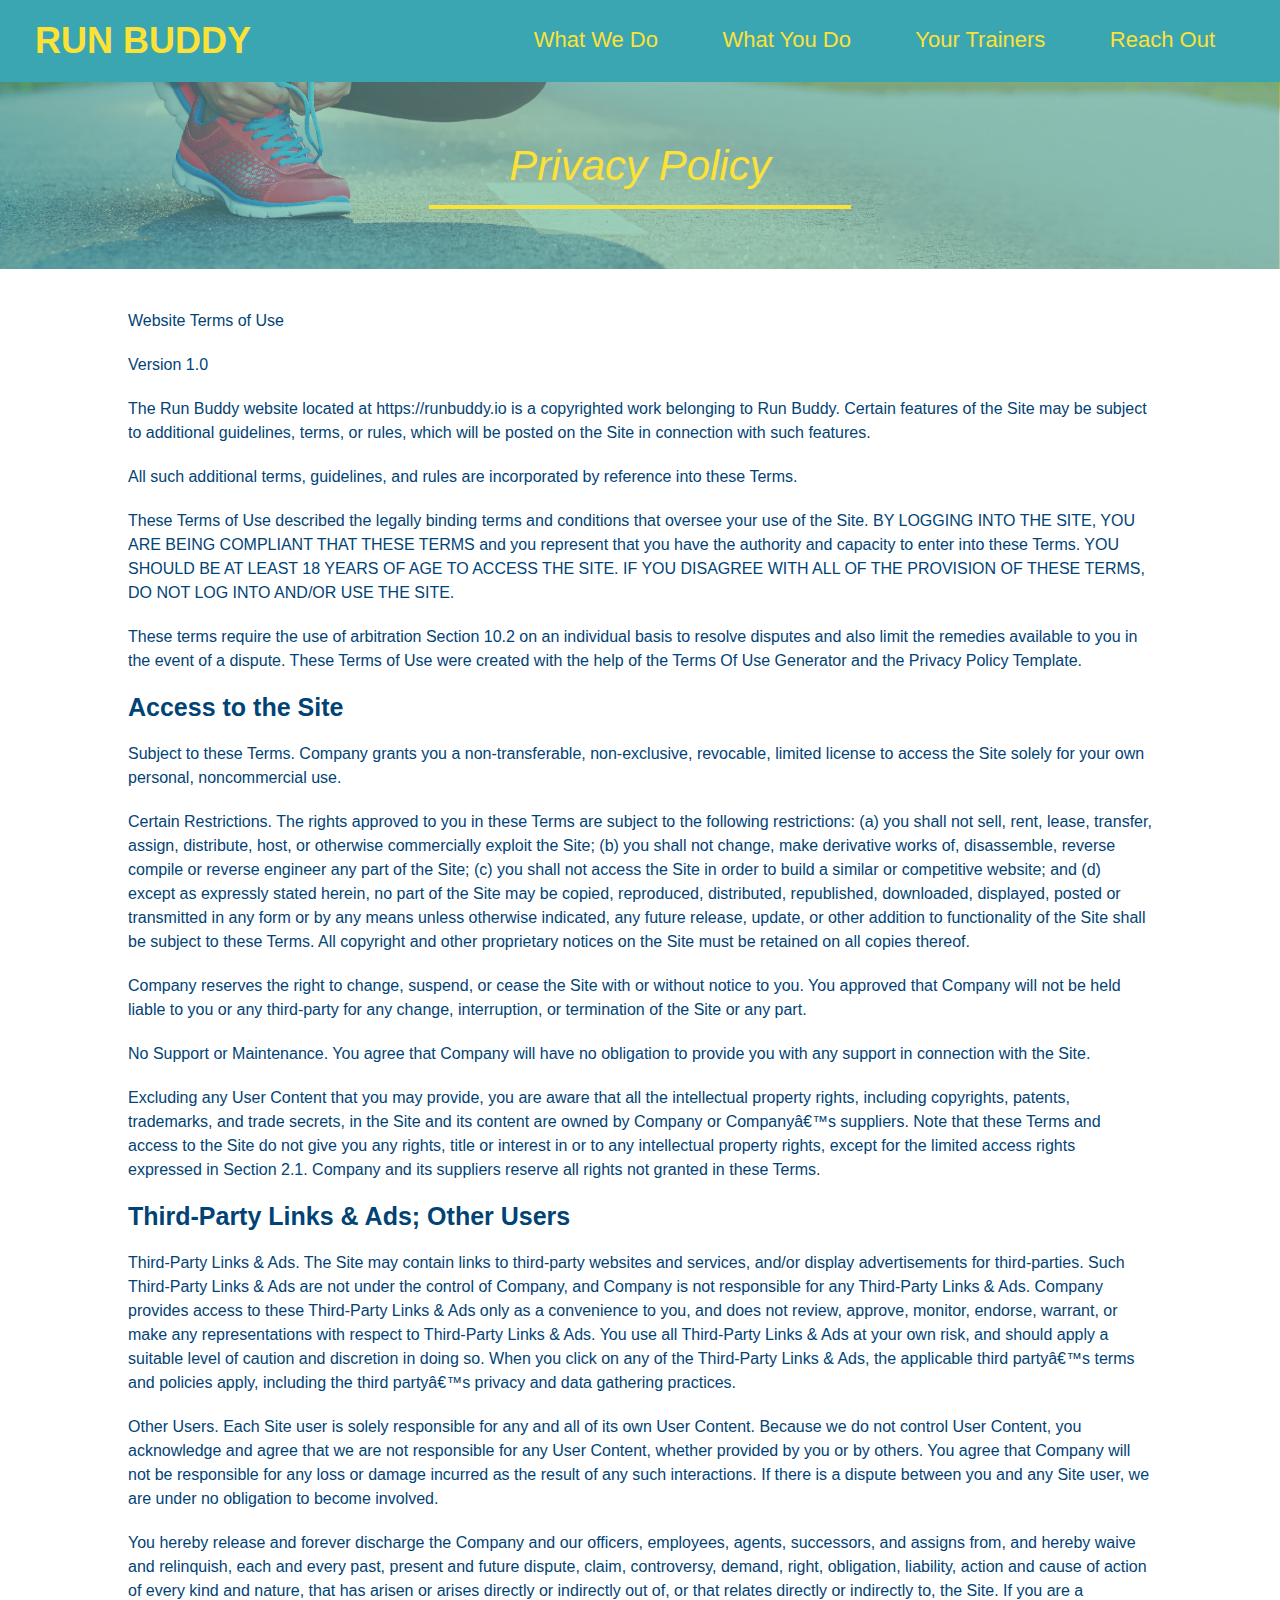
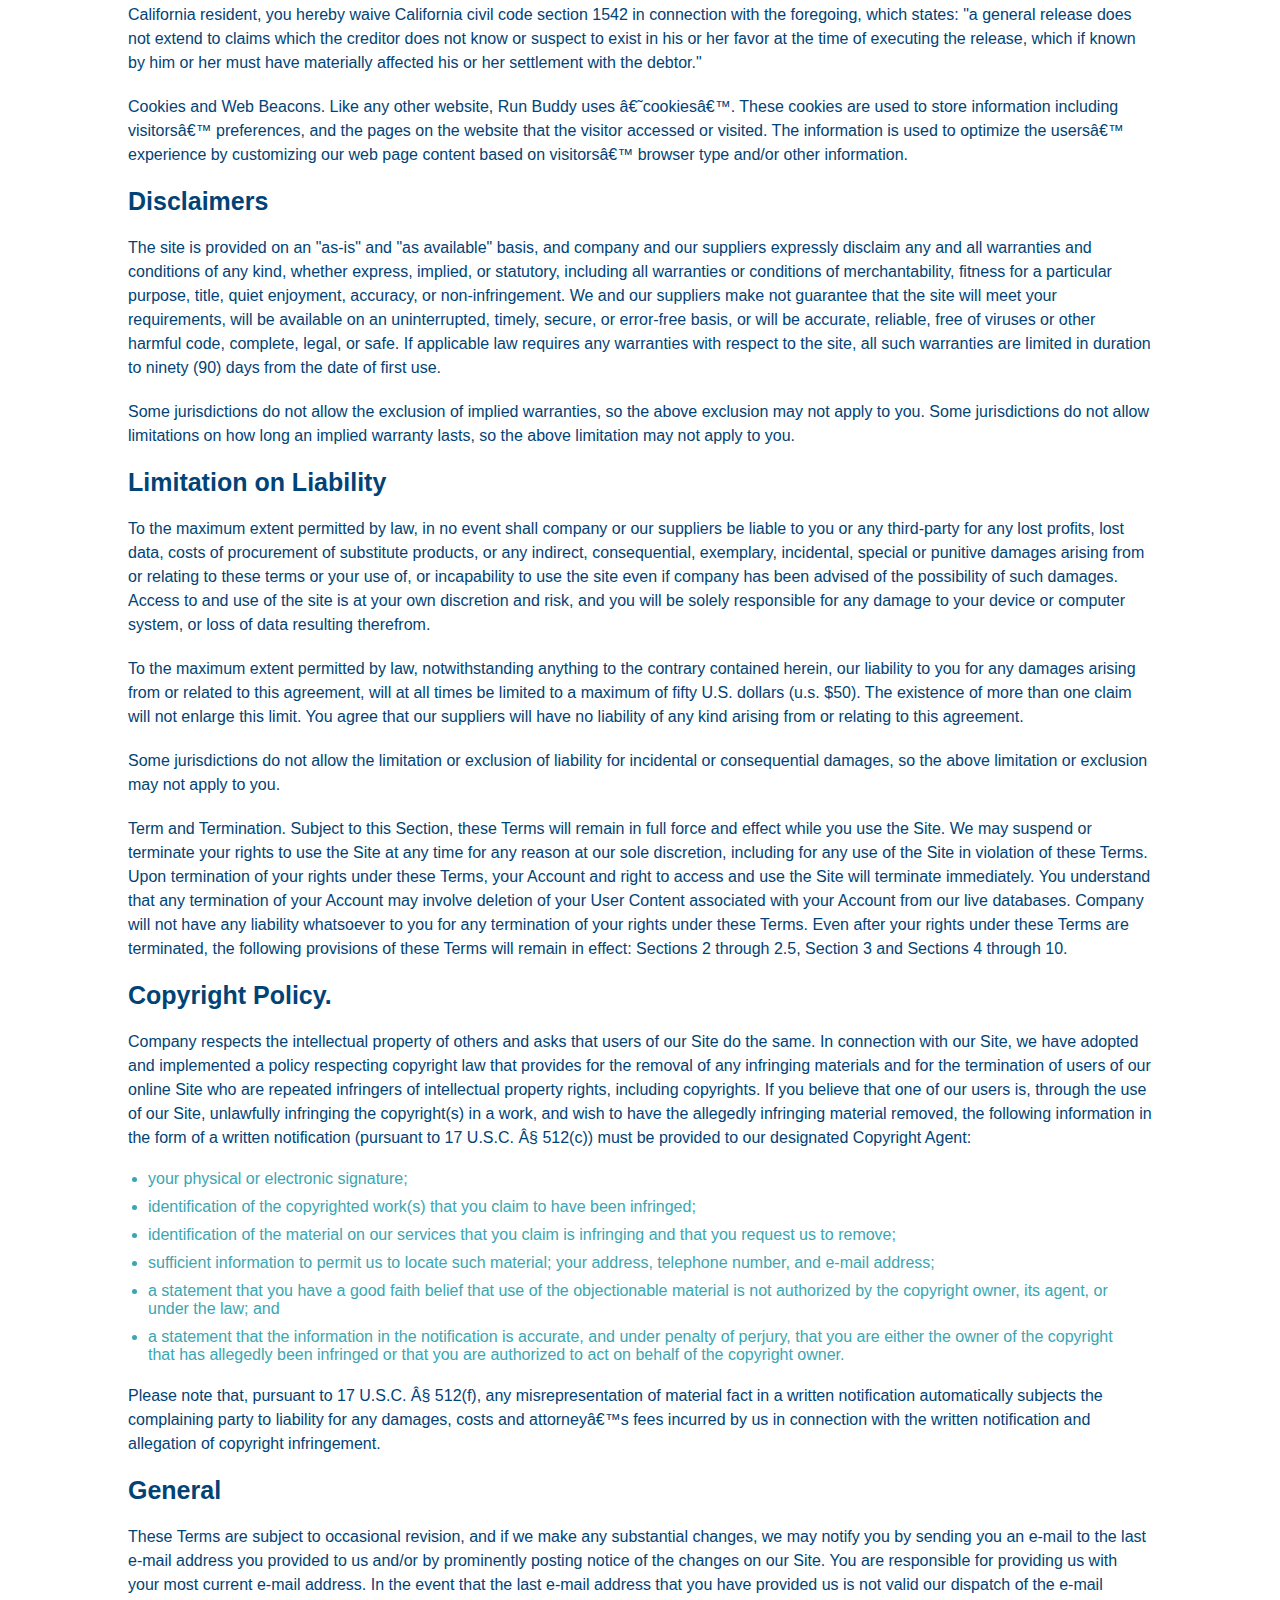
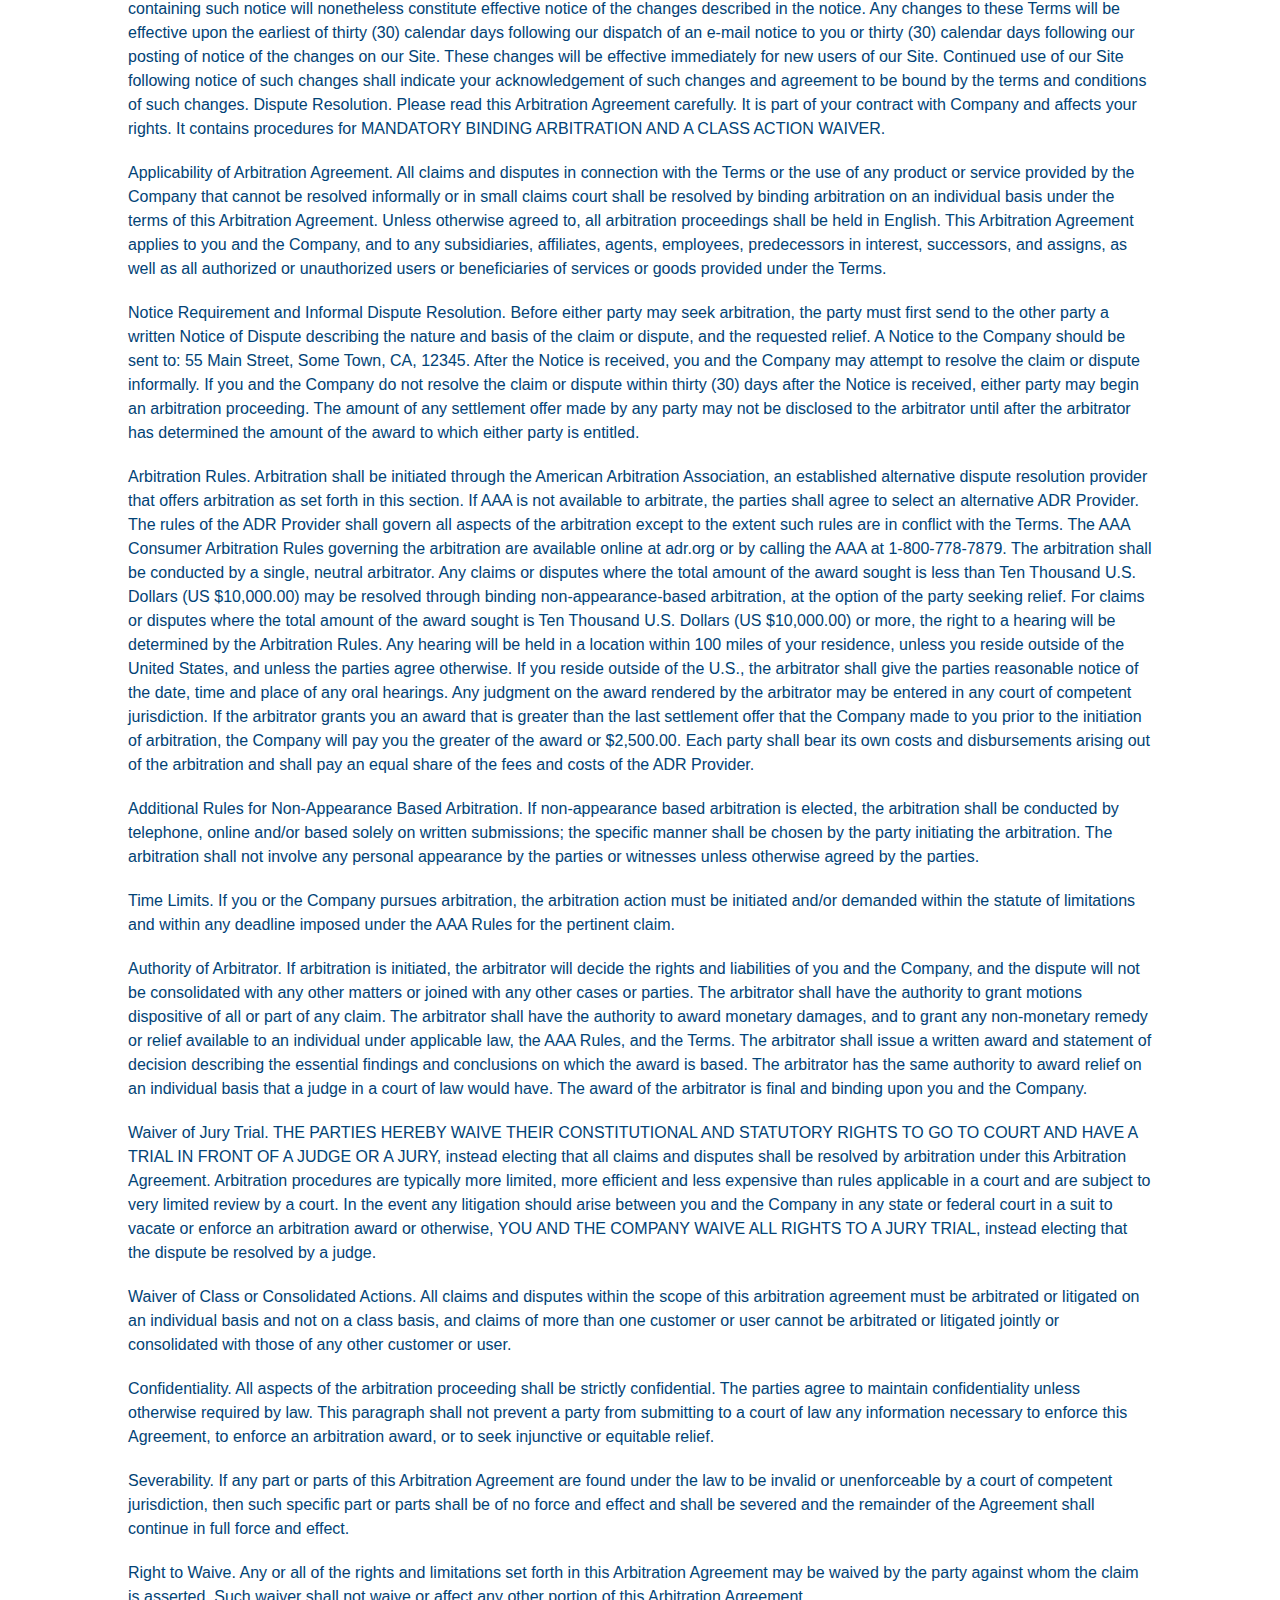
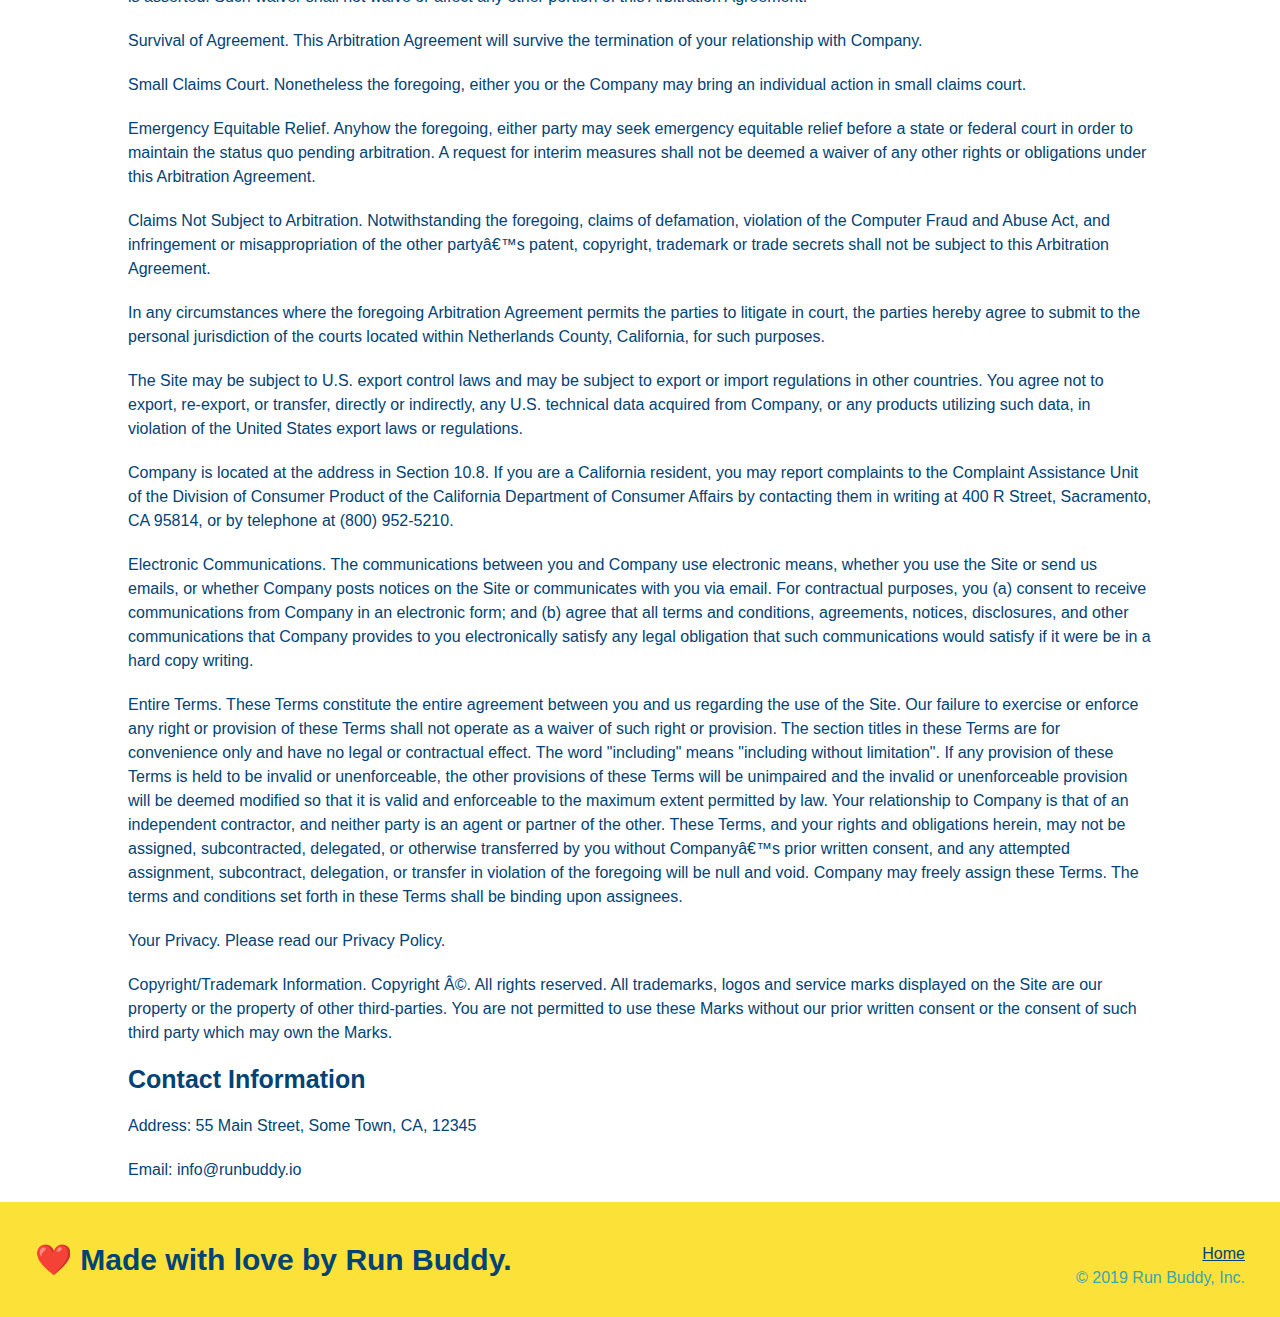
==== privacy-policy.html @ 0e64b821 "first commit" ====
<!DOCTYPE html>
<html lang="en">
<head>
    <meta charset="UTF-8">
    <meta name="viewport" content="width=device-width, initial-scale=1.0">
    <link rel="stylesheet" href="./assets/css/style.css" />
    <link rel="stylesheet" href="./assets/css/secondary-styles.css" />
    <title>Privacy Policy - Run Buddy</title>
</head>
<header>
    <h1>
      <!-- best practive by making the branding of the page clickable back to the home page  -->
      <!-- the value / is used which represent the topmost directory so index.html  -->
      <a href="./index.html"> RUN BUDDY </a>  
    </h1>
    <!-- semantic elements describe the information thats is inside of them  -->
    <!-- for example nav which aids both accessibility and SEO  -->
    <!-- accessibilty is the practice of adding HTML elements in a way tha tallows assistive technology such as screen readers to explain to those who have a disability  -->
    <!-- SEO or search engine optimication is the process of maximizing the number of visits a website receives and how frequently it shows up in search results  -->
    <nav>
        <!-- unordered list  -->
        <ul>
            <!-- list item element  -->
            <li>
                <!-- anchor element  -->
                <!-- with a HTML attribute example href these can be used to give a html element a unique identity -->
                <a href="./index.html#what-we-do">What We Do</a>
            </li>
            <li>
                <a href="./index.html#what-you-do">What You Do</a>
            </li>
            <li>
                <a href="./index.html#your-trainers">Your Trainers</a>
            </li>
            <li>
                <a href="./index.html#reach-out">Reach Out</a>
            </li>
        </ul>
    </nav>
</header>
<body>
    <section class="hero">
        <h2 class="page-title">
            Privacy Policy
        </h2>
    </section>
    
    <article class="secondary-content">

        <p>
          Website Terms of Use
        </p>
    
        <p>
          Version 1.0
        </p>
    
        <p>
          The Run Buddy website located at https://runbuddy.io is a copyrighted work belonging to Run Buddy. Certain
          features of the Site may be subject to additional guidelines, terms, or rules, which will be posted on the Site
          in connection with such features.
        </p>
    
        <p>
          All such additional terms, guidelines, and rules are incorporated by reference into these Terms.
        </p>
    
        <p>
          These Terms of Use described the legally binding terms and conditions that oversee your use of the Site. BY
          LOGGING INTO THE SITE, YOU ARE BEING COMPLIANT THAT THESE TERMS and you represent that you have the authority
          and capacity to enter into these Terms. YOU SHOULD BE AT LEAST 18 YEARS OF AGE TO ACCESS THE SITE. IF YOU
          DISAGREE WITH ALL OF THE PROVISION OF THESE TERMS, DO NOT LOG INTO AND/OR USE THE SITE.
        </p>
    
        <p>
          These terms require the use of arbitration Section 10.2 on an individual basis to resolve disputes and also
          limit the remedies available to you in the event of a dispute. These Terms of Use were created with the help of
          the Terms Of Use Generator and the Privacy Policy Template.
        </p>
    
        <h3>
          Access to the Site
        </h3>
    
        <p>
          Subject to these Terms. Company grants you a non-transferable, non-exclusive, revocable, limited license to
          access the Site solely for your own personal, noncommercial use.
        </p>
    
        <p>
          Certain Restrictions. The rights approved to you in these Terms are subject to the following restrictions: (a)
          you shall not sell, rent, lease, transfer, assign, distribute, host, or otherwise commercially exploit the Site;
          (b) you shall not change, make derivative works of, disassemble, reverse compile or reverse engineer any part of
          the Site; (c) you shall not access the Site in order to build a similar or competitive website; and (d) except
          as expressly stated herein, no part of the Site may be copied, reproduced, distributed, republished, downloaded,
          displayed, posted or transmitted in any form or by any means unless otherwise indicated, any future release,
          update, or other addition to functionality of the Site shall be subject to these Terms. All copyright and other
          proprietary notices on the Site must be retained on all copies thereof.
        </p>
    
        <p>
          Company reserves the right to change, suspend, or cease the Site with or without notice to you. You approved
          that Company will not be held liable to you or any third-party for any change, interruption, or termination of
          the Site or any part.
        </p>
    
        <p>
          No Support or Maintenance. You agree that Company will have no obligation to provide you with any support in
          connection with the Site.
        </p>
    
        <p>
          Excluding any User Content that you may provide, you are aware that all the intellectual property rights,
          including copyrights, patents, trademarks, and trade secrets, in the Site and its content are owned by Company
          or Companyâ€™s suppliers. Note that these Terms and access to the Site do not give you any rights, title or
          interest in or to any intellectual property rights, except for the limited access rights expressed in Section
          2.1. Company and its suppliers reserve all rights not granted in these Terms.
        </p>
    
        <h3>
          Third-Party Links & Ads; Other Users
        </h3>
    
        <p>
          Third-Party Links & Ads. The Site may contain links to third-party websites and services, and/or display
          advertisements for third-parties. Such Third-Party Links & Ads are not under the control of Company, and Company
          is not responsible for any Third-Party Links & Ads. Company provides access to these Third-Party Links & Ads
          only as a convenience to you, and does not review, approve, monitor, endorse, warrant, or make any
          representations with respect to Third-Party Links & Ads. You use all Third-Party Links & Ads at your own risk,
          and should apply a suitable level of caution and discretion in doing so. When you click on any of the
          Third-Party Links & Ads, the applicable third partyâ€™s terms and policies apply, including the third partyâ€™s
          privacy and data gathering practices.
        </p>
    
        <p>
          Other Users. Each Site user is solely responsible for any and all of its own User Content. Because we do not
          control User Content, you acknowledge and agree that we are not responsible for any User Content, whether
          provided by you or by others. You agree that Company will not be responsible for any loss or damage incurred as
          the result of any such interactions. If there is a dispute between you and any Site user, we are under no
          obligation to become involved.
        </p>
    
        <p>
          You hereby release and forever discharge the Company and our officers, employees, agents, successors, and
          assigns from, and hereby waive and relinquish, each and every past, present and future dispute, claim,
          controversy, demand, right, obligation, liability, action and cause of action of every kind and nature, that has
          arisen or arises directly or indirectly out of, or that relates directly or indirectly to, the Site. If you are
          a California resident, you hereby waive California civil code section 1542 in connection with the foregoing,
          which states: "a general release does not extend to claims which the creditor does not know or suspect to exist
          in his or her favor at the time of executing the release, which if known by him or her must have materially
          affected his or her settlement with the debtor."
        </p>
    
        <p>
          Cookies and Web Beacons. Like any other website, Run Buddy uses â€˜cookiesâ€™. These cookies are used to store
          information including visitorsâ€™ preferences, and the pages on the website that the visitor accessed or visited.
          The information is used to optimize the usersâ€™ experience by customizing our web page content based on
          visitorsâ€™
          browser type and/or other information.
        </p>
    
        <h3>
          Disclaimers
        </h3>
    
        <p>
          The site is provided on an "as-is" and "as available" basis, and company and our suppliers expressly disclaim
          any and all warranties and conditions of any kind, whether express, implied, or statutory, including all
          warranties or conditions of merchantability, fitness for a particular purpose, title, quiet enjoyment, accuracy,
          or non-infringement. We and our suppliers make not guarantee that the site will meet your requirements, will be
          available on an uninterrupted, timely, secure, or error-free basis, or will be accurate, reliable, free of
          viruses or other harmful code, complete, legal, or safe. If applicable law requires any warranties with respect
          to the site, all such warranties are limited in duration to ninety (90) days from the date of first use.
        </p>
    
        <p>
          Some jurisdictions do not allow the exclusion of implied warranties, so the above exclusion may not apply to
          you. Some jurisdictions do not allow limitations on how long an implied warranty lasts, so the above limitation
          may not apply to you.
        </p>
    
        <h3>
          Limitation on Liability
        </h3>
    
        <p>
          To the maximum extent permitted by law, in no event shall company or our suppliers be liable to you or any
          third-party for any lost profits, lost data, costs of procurement of substitute products, or any indirect,
          consequential, exemplary, incidental, special or punitive damages arising from or relating to these terms or
          your use of, or incapability to use the site even if company has been advised of the possibility of such
          damages. Access to and use of the site is at your own discretion and risk, and you will be solely responsible
          for any damage to your device or computer system, or loss of data resulting therefrom.
        </p>
    
        <p>
          To the maximum extent permitted by law, notwithstanding anything to the contrary contained herein, our liability
          to you for any damages arising from or related to this agreement, will at all times be limited to a maximum of
          fifty U.S. dollars (u.s. $50). The existence of more than one claim will not enlarge this limit. You agree that
          our suppliers will have no liability of any kind arising from or relating to this agreement.
        </p>
    
        <p>
          Some jurisdictions do not allow the limitation or exclusion of liability for incidental or consequential
          damages, so the above limitation or exclusion may not apply to you.
        </p>
    
        <p>
          Term and Termination. Subject to this Section, these Terms will remain in full force and effect while you use
          the Site. We may suspend or terminate your rights to use the Site at any time for any reason at our sole
          discretion, including for any use of the Site in violation of these Terms. Upon termination of your rights under
          these Terms, your Account and right to access and use the Site will terminate immediately. You understand that
          any termination of your Account may involve deletion of your User Content associated with your Account from our
          live databases. Company will not have any liability whatsoever to you for any termination of your rights under
          these Terms. Even after your rights under these Terms are terminated, the following provisions of these Terms
          will remain in effect: Sections 2 through 2.5, Section 3 and Sections 4 through 10.
        </p>
    
        <h3>
          Copyright Policy.
        </h3>
    
        <p>
          Company respects the intellectual property of others and asks that users of our Site do the same. In connection
          with our Site, we have adopted and implemented a policy respecting copyright law that provides for the removal
          of any infringing materials and for the termination of users of our online Site who are repeated infringers of
          intellectual property rights, including copyrights. If you believe that one of our users is, through the use of
          our Site, unlawfully infringing the copyright(s) in a work, and wish to have the allegedly infringing material
          removed, the following information in the form of a written notification (pursuant to 17 U.S.C. Â§ 512(c)) must
          be provided to our designated Copyright Agent:
        </p>
    
        <ul>
          <li>
            your physical or electronic signature;
          </li>
          <li>
            identification of the copyrighted work(s) that you claim to have been infringed;
          </li>
          <li>
            identification of the material on our services that you claim is infringing and that you request us to remove;
          </li>
          <li>
            sufficient information to permit us to locate such material; your address, telephone number, and e-mail
            address;
          </li>
          <li>
            a statement that you have a good faith belief that use of the objectionable material is not authorized by the
            copyright owner, its agent, or under the law; and
          </li>
          <li>
            a statement that the information in the notification is accurate, and under penalty of perjury, that you are
            either the owner of the copyright that has allegedly been infringed or that you are authorized to act on
            behalf of the copyright owner.
          </li>
        </ul>
    
        <p>
          Please note that, pursuant to 17 U.S.C. Â§ 512(f), any misrepresentation of material fact in a written
          notification automatically subjects the complaining party to liability for any damages, costs and attorneyâ€™s
          fees incurred by us in connection with the written notification and allegation of copyright infringement.
        </p>
    
        <h3>
          General
        </h3>
    
        <p>
          These Terms are subject to occasional revision, and if we make any substantial changes, we may notify you by
          sending you an e-mail to the last e-mail address you provided to us and/or by prominently posting notice of the
          changes on our Site. You are responsible for providing us with your most current e-mail address. In the event
          that the last e-mail address that you have provided us is not valid our dispatch of the e-mail containing such
          notice will nonetheless constitute effective notice of the changes described in the notice. Any changes to these
          Terms will be effective upon the earliest of thirty (30) calendar days following our dispatch of an e-mail
          notice to you or thirty (30) calendar days following our posting of notice of the changes on our Site. These
          changes will be effective immediately for new users of our Site. Continued use of our Site following notice of
          such changes shall indicate your acknowledgement of such changes and agreement to be bound by the terms and
          conditions of such changes. Dispute Resolution. Please read this Arbitration Agreement carefully. It is part of
          your contract with Company and affects your rights. It contains procedures for MANDATORY BINDING ARBITRATION AND
          A CLASS ACTION WAIVER.
        </p>
    
        <p>
          Applicability of Arbitration Agreement. All claims and disputes in connection with the Terms or the use of any
          product or service provided by the Company that cannot be resolved informally or in small claims court shall be
          resolved by binding arbitration on an individual basis under the terms of this Arbitration Agreement. Unless
          otherwise agreed to, all arbitration proceedings shall be held in English. This Arbitration Agreement applies to
          you and the Company, and to any subsidiaries, affiliates, agents, employees, predecessors in interest,
          successors, and assigns, as well as all authorized or unauthorized users or beneficiaries of services or goods
          provided under the Terms.
        </p>
    
        <p>
          Notice Requirement and Informal Dispute Resolution. Before either party may seek arbitration, the party must
          first send to the other party a written Notice of Dispute describing the nature and basis of the claim or
          dispute, and the requested relief. A Notice to the Company should be sent to: 55 Main Street, Some Town, CA,
          12345. After the Notice is received, you and the Company may attempt to resolve the claim or dispute informally.
          If you and the Company do not resolve the claim or dispute within thirty (30) days after the Notice is received,
          either party may begin an arbitration proceeding. The amount of any settlement offer made by any party may not
          be disclosed to the arbitrator until after the arbitrator has determined the amount of the award to which either
          party is entitled.
        </p>
    
        <p>
          Arbitration Rules. Arbitration shall be initiated through the American Arbitration Association, an established
          alternative dispute resolution provider that offers arbitration as set forth in this section. If AAA is not
          available to arbitrate, the parties shall agree to select an alternative ADR Provider. The rules of the ADR
          Provider shall govern all aspects of the arbitration except to the extent such rules are in conflict with the
          Terms. The AAA Consumer Arbitration Rules governing the arbitration are available online at adr.org or by
          calling the AAA at 1-800-778-7879. The arbitration shall be conducted by a single, neutral arbitrator. Any
          claims or disputes where the total amount of the award sought is less than Ten Thousand U.S. Dollars (US
          $10,000.00) may be resolved through binding non-appearance-based arbitration, at the option of the party seeking
          relief. For claims or disputes where the total amount of the award sought is Ten Thousand U.S. Dollars (US
          $10,000.00) or more, the right to a hearing will be determined by the Arbitration Rules. Any hearing will be
          held in a location within 100 miles of your residence, unless you reside outside of the United States, and
          unless the parties agree otherwise. If you reside outside of the U.S., the arbitrator shall give the parties
          reasonable notice of the date, time and place of any oral hearings. Any judgment on the award rendered by the
          arbitrator may be entered in any court of competent jurisdiction. If the arbitrator grants you an award that is
          greater than the last settlement offer that the Company made to you prior to the initiation of arbitration, the
          Company will pay you the greater of the award or $2,500.00. Each party shall bear its own costs and
          disbursements arising out of the arbitration and shall pay an equal share of the fees and costs of the ADR
          Provider.
        </p>
    
        <p>
          Additional Rules for Non-Appearance Based Arbitration. If non-appearance based arbitration is elected, the
          arbitration shall be conducted by telephone, online and/or based solely on written submissions; the specific
          manner shall be chosen by the party initiating the arbitration. The arbitration shall not involve any personal
          appearance by the parties or witnesses unless otherwise agreed by the parties.
        </p>
    
        <p>
          Time Limits. If you or the Company pursues arbitration, the arbitration action must be initiated and/or demanded
          within the statute of limitations and within any deadline imposed under the AAA Rules for the pertinent claim.
        </p>
    
        <p>
          Authority of Arbitrator. If arbitration is initiated, the arbitrator will decide the rights and liabilities of
          you and the Company, and the dispute will not be consolidated with any other matters or joined with any other
          cases or parties. The arbitrator shall have the authority to grant motions dispositive of all or part of any
          claim. The arbitrator shall have the authority to award monetary damages, and to grant any non-monetary remedy
          or relief available to an individual under applicable law, the AAA Rules, and the Terms. The arbitrator shall
          issue a written award and statement of decision describing the essential findings and conclusions on which the
          award is based. The arbitrator has the same authority to award relief on an individual basis that a judge in a
          court of law would have. The award of the arbitrator is final and binding upon you and the Company.
        </p>
    
        <p>
          Waiver of Jury Trial. THE PARTIES HEREBY WAIVE THEIR CONSTITUTIONAL AND STATUTORY RIGHTS TO GO TO COURT AND HAVE
          A TRIAL IN FRONT OF A JUDGE OR A JURY, instead electing that all claims and disputes shall be resolved by
          arbitration under this Arbitration Agreement. Arbitration procedures are typically more limited, more efficient
          and less expensive than rules applicable in a court and are subject to very limited review by a court. In the
          event any litigation should arise between you and the Company in any state or federal court in a suit to vacate
          or enforce an arbitration award or otherwise, YOU AND THE COMPANY WAIVE ALL RIGHTS TO A JURY TRIAL, instead
          electing that the dispute be resolved by a judge.
        </p>
    
        <p>
          Waiver of Class or Consolidated Actions. All claims and disputes within the scope of this arbitration agreement
          must be arbitrated or litigated on an individual basis and not on a class basis, and claims of more than one
          customer or user cannot be arbitrated or litigated jointly or consolidated with those of any other customer or
          user.
        </p>
    
        <p>
          Confidentiality. All aspects of the arbitration proceeding shall be strictly confidential. The parties agree to
          maintain confidentiality unless otherwise required by law. This paragraph shall not prevent a party from
          submitting to a court of law any information necessary to enforce this Agreement, to enforce an arbitration
          award, or to seek injunctive or equitable relief.
        </p>
    
        <p>
          Severability. If any part or parts of this Arbitration Agreement are found under the law to be invalid or
          unenforceable by a court of competent jurisdiction, then such specific part or parts shall be of no force and
          effect and shall be severed and the remainder of the Agreement shall continue in full force and effect.
        </p>
    
        <p>
          Right to Waive. Any or all of the rights and limitations set forth in this Arbitration Agreement may be waived
          by the party against whom the claim is asserted. Such waiver shall not waive or affect any other portion of this
          Arbitration Agreement.
        </p>
    
        <p>
          Survival of Agreement. This Arbitration Agreement will survive the termination of your relationship with
          Company.
        </p>
    
        <p>
          Small Claims Court. Nonetheless the foregoing, either you or the Company may bring an individual action in small
          claims court.
        </p>
    
        <p>
          Emergency Equitable Relief. Anyhow the foregoing, either party may seek emergency equitable relief before a
          state or federal court in order to maintain the status quo pending arbitration. A request for interim measures
          shall not be deemed a waiver of any other rights or obligations under this Arbitration Agreement.
        </p>
    
        <p>
          Claims Not Subject to Arbitration. Notwithstanding the foregoing, claims of defamation, violation of the
          Computer Fraud and Abuse Act, and infringement or misappropriation of the other partyâ€™s patent, copyright,
          trademark or trade secrets shall not be subject to this Arbitration Agreement.
        </p>
    
        <p>
          In any circumstances where the foregoing Arbitration Agreement permits the parties to litigate in court, the
          parties hereby agree to submit to the personal jurisdiction of the courts located within Netherlands County,
          California, for such purposes.
        </p>
    
        <p>
          The Site may be subject to U.S. export control laws and may be subject to export or import regulations in other
          countries. You agree not to export, re-export, or transfer, directly or indirectly, any U.S. technical data
          acquired from Company, or any products utilizing such data, in violation of the United States export laws or
          regulations.
        </p>
    
        <p>
          Company is located at the address in Section 10.8. If you are a California resident, you may report complaints
          to the Complaint Assistance Unit of the Division of Consumer Product of the California Department of Consumer
          Affairs by contacting them in writing at 400 R Street, Sacramento, CA 95814, or by telephone at (800) 952-5210.
        </p>
    
        <p>
          Electronic Communications. The communications between you and Company use electronic means, whether you use the
          Site or send us emails, or whether Company posts notices on the Site or communicates with you via email. For
          contractual purposes, you (a) consent to receive communications from Company in an electronic form; and (b)
          agree that all terms and conditions, agreements, notices, disclosures, and other communications that Company
          provides to you electronically satisfy any legal obligation that such communications would satisfy if it were be
          in a hard copy writing.
        </p>
    
        <p>
          Entire Terms. These Terms constitute the entire agreement between you and us regarding the use of the Site. Our
          failure to exercise or enforce any right or provision of these Terms shall not operate as a waiver of such right
          or provision. The section titles in these Terms are for convenience only and have no legal or contractual
          effect. The word "including" means "including without limitation". If any provision of these Terms is held to be
          invalid or unenforceable, the other provisions of these Terms will be unimpaired and the invalid or
          unenforceable provision will be deemed modified so that it is valid and enforceable to the maximum extent
          permitted by law. Your relationship to Company is that of an independent contractor, and neither party is an
          agent or partner of the other. These Terms, and your rights and obligations herein, may not be assigned,
          subcontracted, delegated, or otherwise transferred by you without Companyâ€™s prior written consent, and any
          attempted assignment, subcontract, delegation, or transfer in violation of the foregoing will be null and void.
          Company may freely assign these Terms. The terms and conditions set forth in these Terms shall be binding upon
          assignees.
        </p>
    
        <p>
          Your Privacy. Please read our Privacy Policy.
        </p>
    
        <p>
          Copyright/Trademark Information. Copyright Â©. All rights reserved. All trademarks, logos and service marks
          displayed on the Site are our property or the property of other third-parties. You are not permitted to use
          these Marks without our prior written consent or the consent of such third party which may own the Marks.
        </p>
    
        <h3>
          Contact Information
        </h3>
    
        <p>
          Address: 55 Main Street, Some Town, CA, 12345
        </p>
    
        <p>
          Email: info@runbuddy.io
        </p>
    
      </article>

     <!-- footer  -->
     <footer>
            
        <h2>
            ❤️ Made with love by Run Buddy.    
        </h2>

        <div>
            <a href="./index.html">Home</a>
            <br />
            &copy; 2019 Run Buddy, Inc.
        </div>

    </footer>
</body>
</html>
---- assets/css/style.css ----
/* * is a universial selector which essentially says I wont match one thing I'll match all 
    so everything in the document wont have a margin or padding unless applied to it 
*/
/* global styles start  */
* {
    margin: 0;
    padding: 0;
    box-sizing: border-box;
    scroll-behavior: smooth;
}
body {
    font-family: Helvetica, Arial, sans-serif;
    color: #39a6b2;
}

header {
    /* padding is the spacing around its content  */
    padding: 20px 35px;
    /* applying a background color to the header  */
    background-color: #39a6b2;
}

header h1 {
    font-weight: bold;
    font-size: 36px;
    color: #fce138;
    margin: 0;
    display: inline;
}

header a {
    text-decoration: none;
    color: #fce138;
}

header nav {
    float: right;
    margin: 7px 0;
}

header nav ul li {
    display: inline;
}

header nav ul li a {
    margin: 0 30px;
    font-weight: lighter;
    font-size: 22px;
}

footer {
    background: #fce138;
    width: 100%;
    padding: 40px 35px;
}

footer h2 {
    display: inline;
    color: #024376;
    font-size: 30px;
    margin: 0;
}

footer div {
    float: right;
    line-height: 1.5;
    text-align: right;
}

footer a {
    color: #024376;
}

section {
    padding: 60px;
   
}

.section-title {
    font-size: 55px;
    color: #024376;
    margin-bottom: 35px;
    padding: 0 100px 20px 100px;
    border-bottom: 3px solid;
    display: inline-block;
}

.primary-border {
    border-color: #fce138;
}

.secondary-border {
    border-color: #39a6b2;
}

.text-left {
    text-align: left;
}

.text-right {
    text-align: right;
}

/* global styles end  */

/* hero style start  */
.hero {
     background-image: url("../images/hero-bg.jpg");
     height: 600px;
     background-size: cover;
     background-position: center;
     position: relative;
}

/* hero style end  */

/* form style start  */
 .hero-form {
    background-color: #fce138;
    color: #024376;
    padding: 20px;
    width: 500px;
    border: 3px solid #024376;
    position: absolute;
    bottom: 120px;
    right: 140px;
 }

 .hero-form h3 {
    margin: 0;
    font-size: 30px;
 }

 .hero-form p {
    margin: 5px 0 15px 0;
 }

 .form-input {
    font-size: 16px;
    border: 1px solid #024376;
    display: block;
    padding: 7px 15px;
    color: #024e76;
    width: 100%;
    margin-bottom: 15px;
 }

 .hero-form label {
    margin: 0 5px;
 }

 .hero-form button {
    background-color: #024376;
    padding: 10px 20px;
    color: #fce138;
    border: none;
    font-size: 16px;
 }

/* form style end  */

/* what we do section style start  */
 .intro {
    text-align: center;
 }

 .intro p {
    line-height: 1.7;
    color: #39a6b2;
    width: 80%;
    font-size: 20px;
    margin: 0 auto;
 }

/* what we do section style end  */

/* what you do section style start  */
 .steps {
    text-align: center;
    background: #fce138;
 }

 .steps div {
    margin-bottom: 80px;
 }

 .steps img {
    width: 15%;
    margin: 10px 0;
 }

 .steps h3 {
    color: #024e76;
    font-size: 46px;
    margin-top: 10px;
 }

 .steps p {
    color: #39a6b2;
    font-size: 23px;
 }
/* what you do section style end  */

/* trainer style section start */
.your-trainers {
    text-align: center;
}

.trainer {
    width: 900px;
    margin: 0 auto 30px auto;background: #024e76;
    color: #fce138;
    overflow: auto;
}

.trainer img {
    width: 35%;
    float: left;
}

.trainer-bio {
    padding: 35px;
    float: left;
    width: 65%;
}

.trainer-bio h3{
    font-size: 32px;
    margin-bottom: 8px;
}

.trainer-bio h4 {
    font-weight: lighter;
    font-size: 26px;
    margin-bottom: 25px;
}

.trainer-bio p {
    font-size: 17px;
    line-height: 1.3;
}
/* trainer style section end */

/* reach out section styles start */
.contact {
    text-align: center;
    background: #024e76;
}

.contact h2 {
    color: #fce138;
}

.contact iframe {
    width: 400px;
    height: 400px;
}

.contact-info div {
    width: 410px;
    display: inline-block;
    vertical-align: top;
    text-align: left;
    margin: 30px 0 0 60px;
    color: white;
}

.contact-info h3 {
    color: #fce138;
    font-size: 32px;
}

.contact-info p, .contact-info address {
    margin: 20px 0;
    line-height: 1.5;
    font-size: 20px;
    font-style: normal;
}

.contact-info a {
    color: #fce138;
}



/* reach out section styles end */


/* media sizes  start */

@media screen  {
    
}
---- assets/css/secondary-styles.css ----
.hero {
    background-position: bottom;
    height: auto;
    text-align: center;
    margin-bottom: 40px;
}

.hero h2 {
    color: #fce138;
    display: inline-block;
    border-bottom: 4px solid #fce138;
    padding: 0 80px 15px 80px;
    font-weight: normal;
    font-size: 42px;
    font-style: italic;
}

.secondary-content {
    width: 80%;
    margin: 0 auto;
    color: #024376;
}

.secondary-content h3 {
    font-size: 25px;
    margin: 20px 0;
}

.secondary-content p {
    font-size: 16px;
    line-height: 1.5;
    margin: 20px 0;
}

.secondary-content ul {
    margin: 15px 20px;
}

.secondary-content ul li {
    color: #39a6b2;
    margin: 10px 0;
}
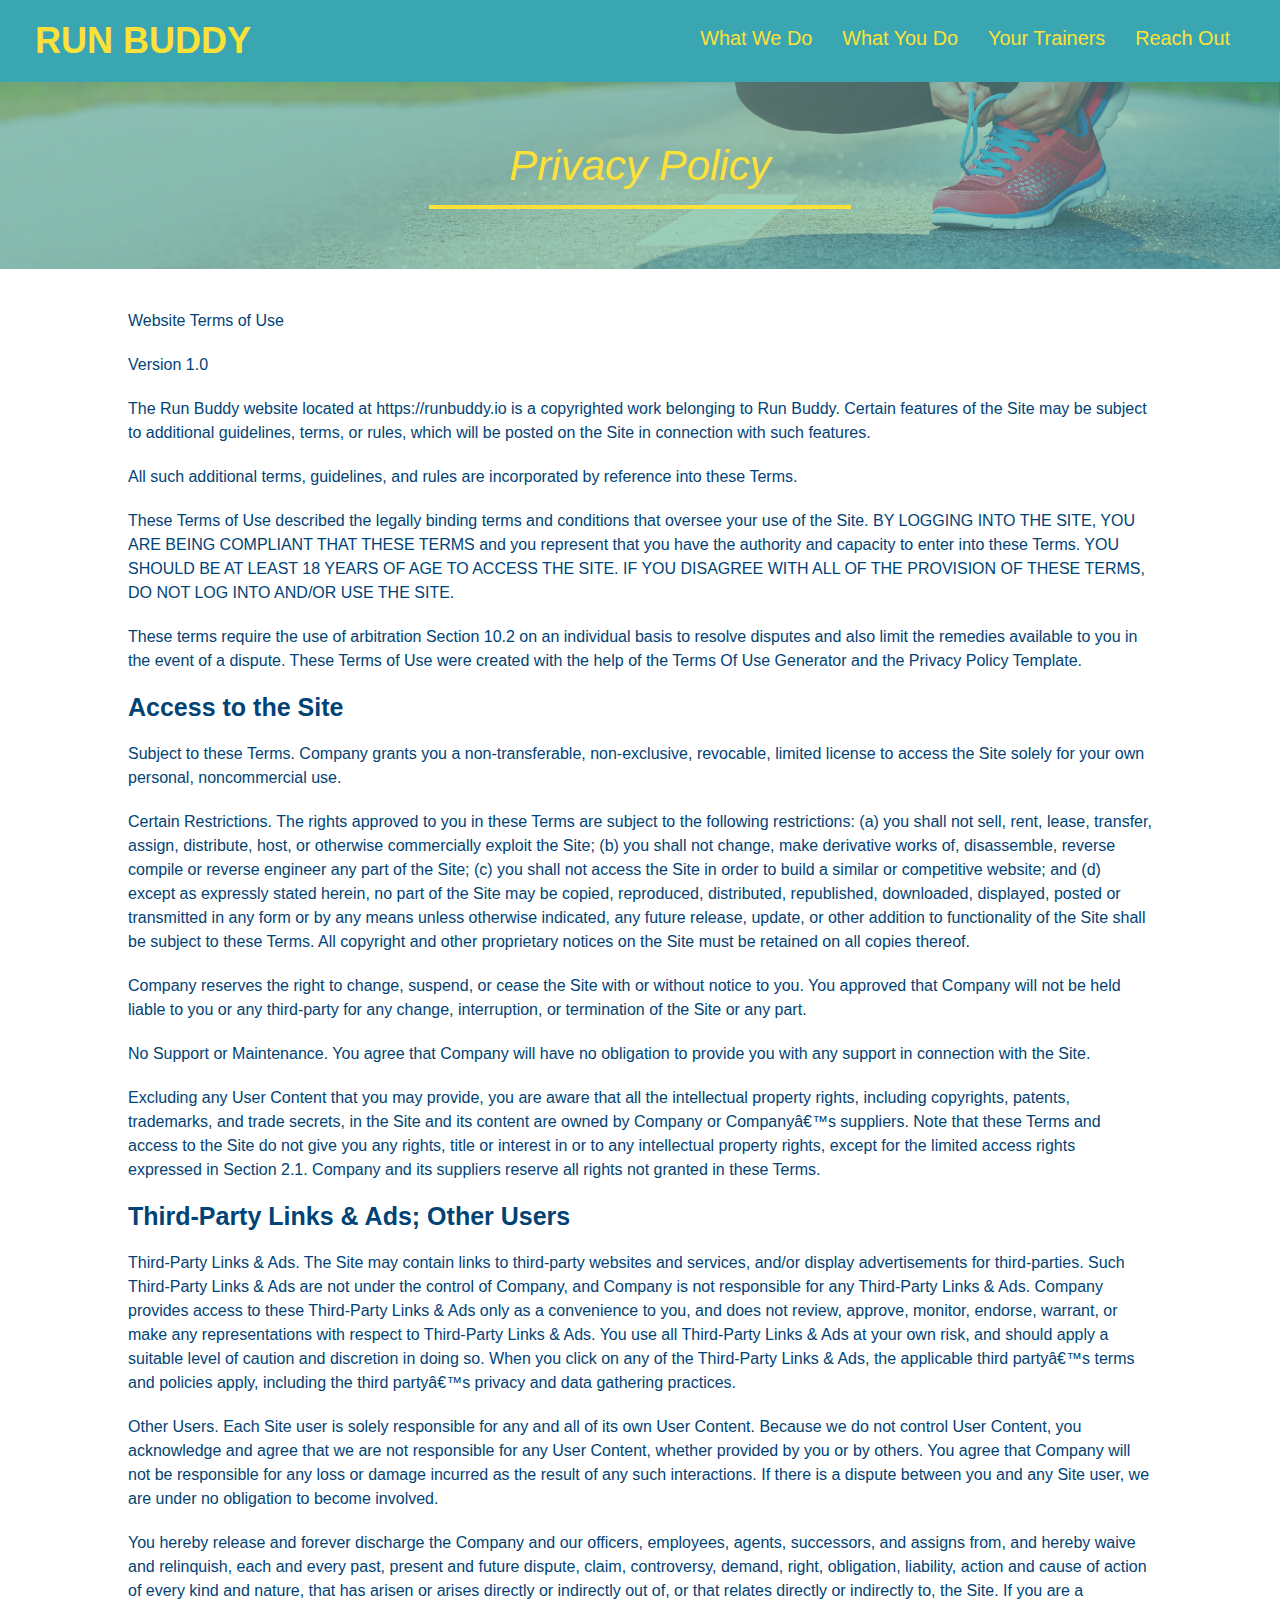
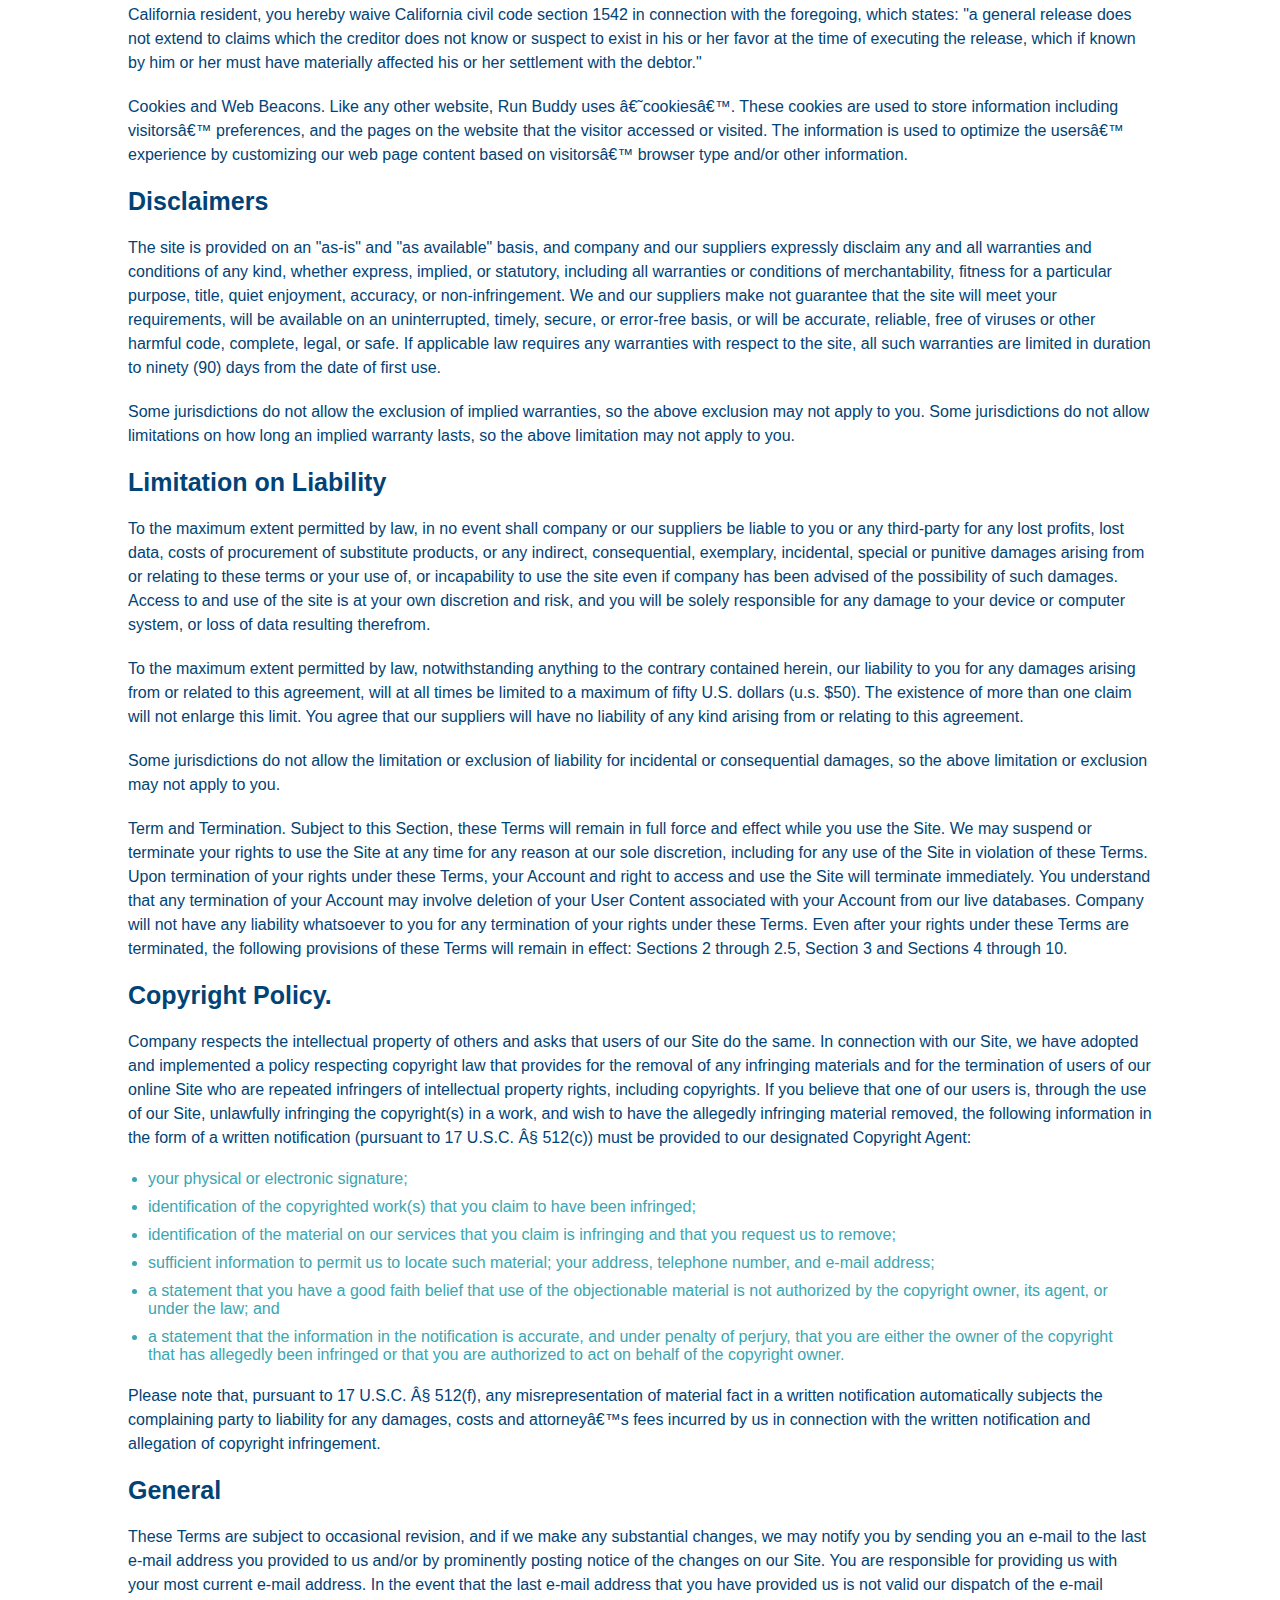
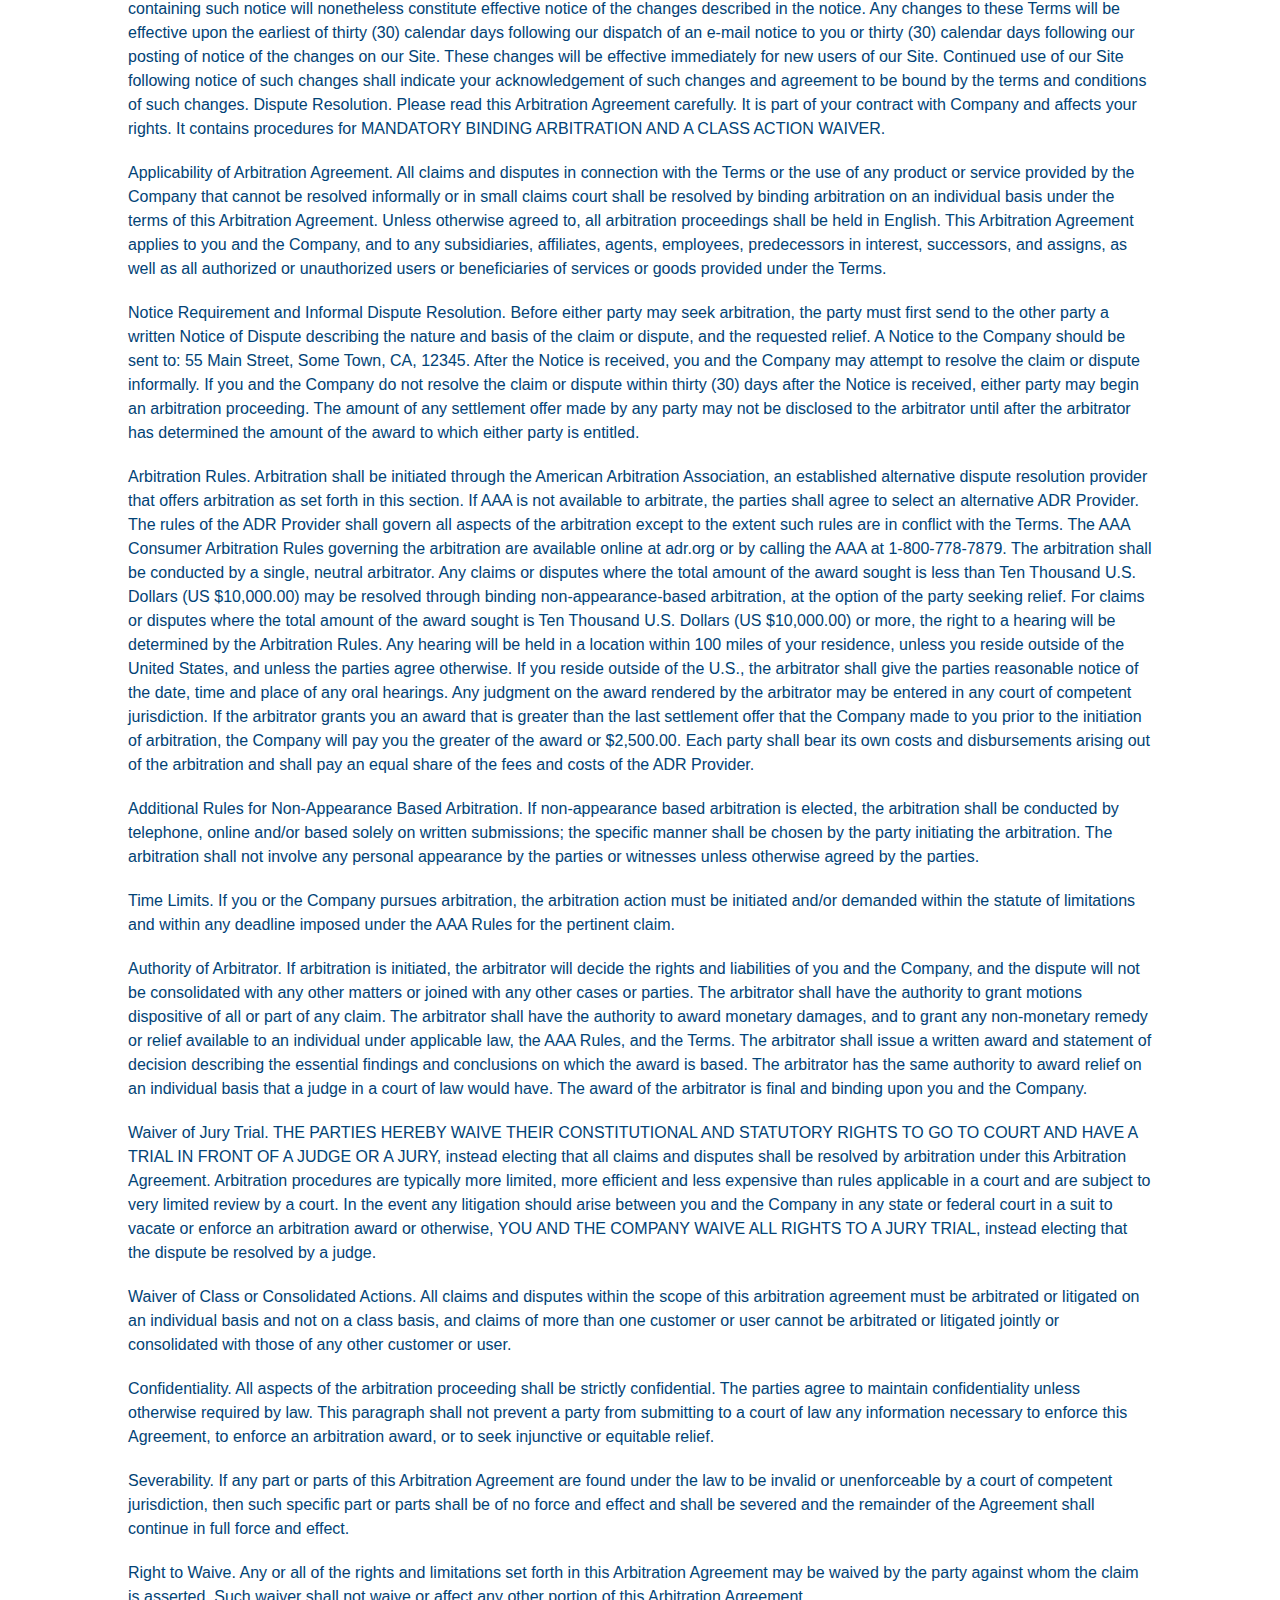
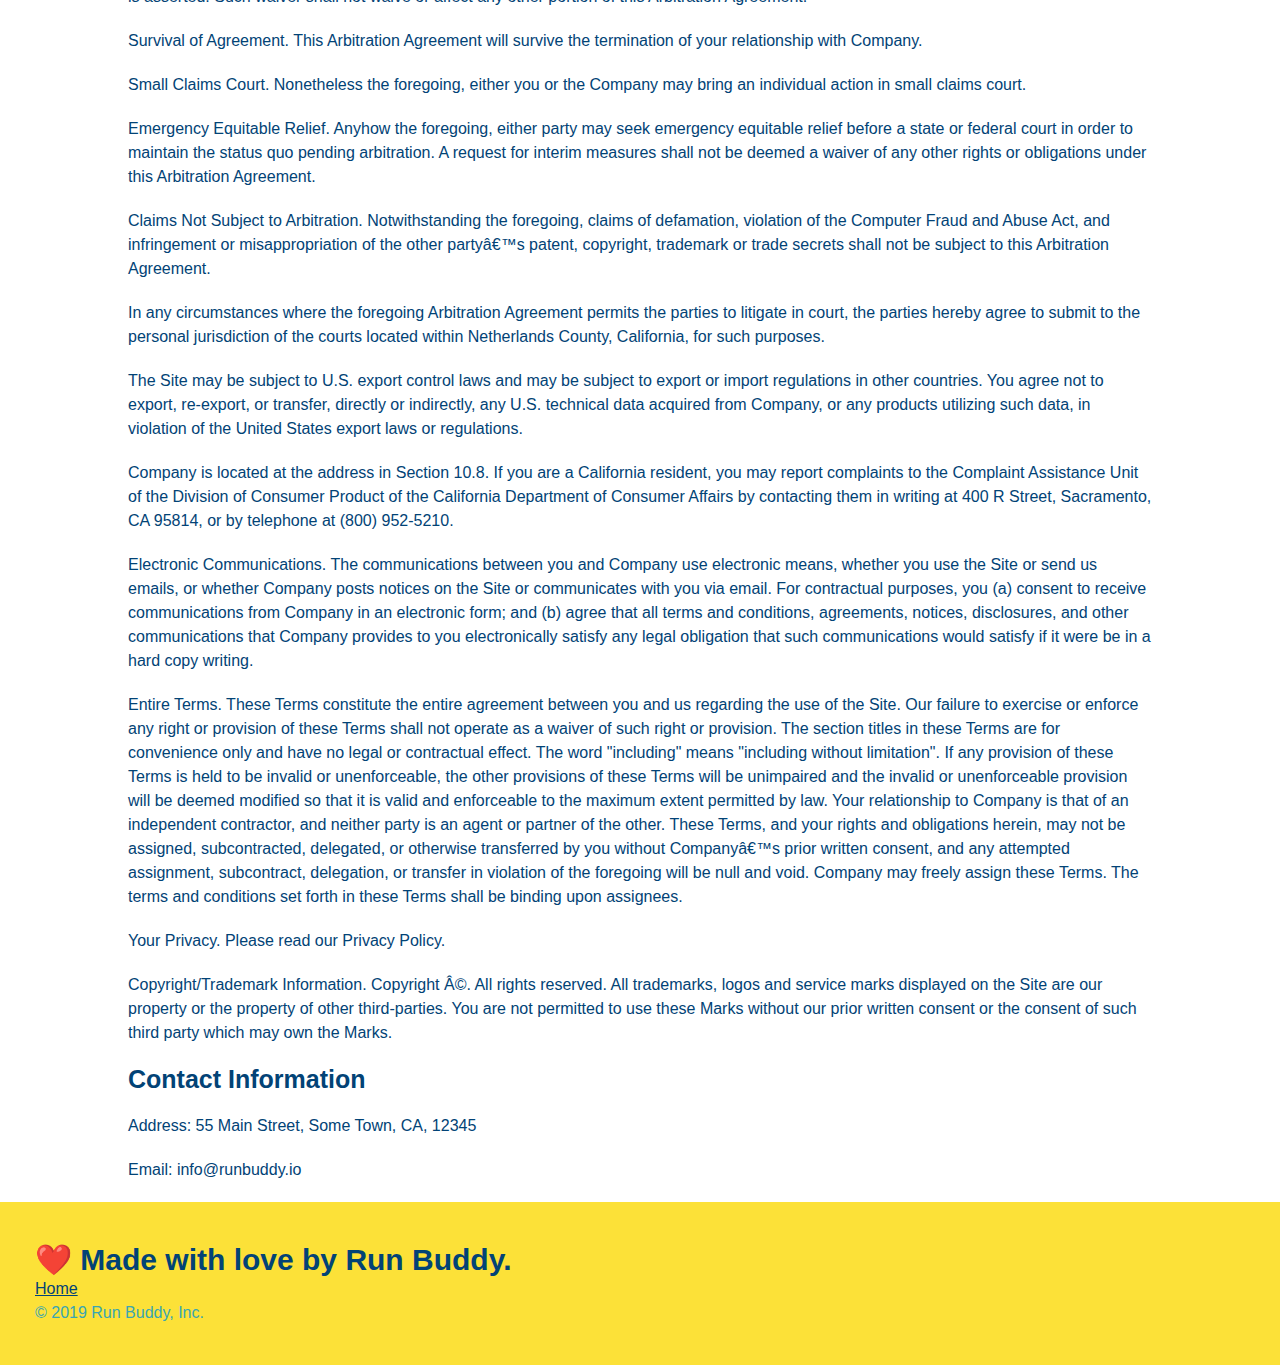
==== commit 56620aec: "setting up media queries" ====
--- a/privacy-policy.html
+++ b/privacy-policy.html
@@ -2,7 +2,7 @@
 <html lang="en">
 <head>
     <meta charset="UTF-8">
-    <meta name="viewport" content="width=device-width, initial-scale=1.0">
+    <meta name="viewport" content="width=device-width, initial-scale=1.0" />
     <link rel="stylesheet" href="./assets/css/style.css" />
     <link rel="stylesheet" href="./assets/css/secondary-styles.css" />
     <title>Privacy Policy - Run Buddy</title>
--- a/assets/css/style.css
+++ b/assets/css/style.css
@@ -18,6 +18,9 @@
     padding: 20px 35px;
     /* applying a background color to the header  */
     background-color: #39a6b2;
+    display: flex;
+    justify-content: space-between;
+    flex-wrap: wrap;
 }
 
 header h1 {
@@ -25,7 +28,6 @@
     font-size: 36px;
     color: #fce138;
     margin: 0;
-    display: inline;
 }
 
 header a {
@@ -34,37 +36,42 @@
 }
 
 header nav {
-    float: right;
     margin: 7px 0;
 }
 
-header nav ul li {
-    display: inline;
-}
+header nav ul {
+    display: flex;
+    flex-wrap: wrap;
+    justify-content: space-between;
+    align-items: center;
+    list-style: none;
+  }
+  
 
 header nav ul li a {
-    margin: 0 30px;
+    padding: 10px 15px;
     font-weight: lighter;
-    font-size: 22px;
+    font-size: 1.55vw;
 }
 
 footer {
     background: #fce138;
     width: 100%;
     padding: 40px 35px;
+    display: flex;
+    flex-direction: column;
+    justify-content: flex-start;
+    flex-wrap: wrap;
 }
 
 footer h2 {
-    display: inline;
     color: #024376;
     font-size: 30px;
     margin: 0;
 }
 
 footer div {
-    float: right;
     line-height: 1.5;
-    text-align: right;
 }
 
 footer a {
@@ -77,12 +84,13 @@
 }
 
 .section-title {
-    font-size: 55px;
+    font-size: 48px;
     color: #024376;
     margin-bottom: 35px;
-    padding: 0 100px 20px 100px;
-    border-bottom: 3px solid;
-    display: inline-block;
+    padding-bottom: 20px;
+    text-align: center;
+    margin: 0 auto 35px auto;
+    width: 50%;
 }
 
 .primary-border {
@@ -93,12 +101,8 @@
     border-color: #39a6b2;
 }
 
-.text-left {
-    text-align: left;
-}
-
-.text-right {
-    text-align: right;
+.flex-row {
+    display: flex;
 }
 
 /* global styles end  */
@@ -106,10 +110,27 @@
 /* hero style start  */
 .hero {
      background-image: url("../images/hero-bg.jpg");
-     height: 600px;
      background-size: cover;
      background-position: center;
-     position: relative;
+     display: flex;
+     justify-content: center;
+     flex-wrap: wrap;
+     align-items: flex-start;
+}
+
+.hero-cta {
+    width: 35%;
+    text-align: right;
+    margin: 3.5%;
+    color: #fff;
+    font-size: 18px;
+    line-height: 1.2;
+}
+
+.hero-cta h2 {
+    font-style: italic;
+    font-size: 55px;
+    color: #fce138;
 }
 
 /* hero style end  */
@@ -119,11 +140,9 @@
     background-color: #fce138;
     color: #024376;
     padding: 20px;
-    width: 500px;
     border: 3px solid #024376;
-    position: absolute;
-    bottom: 120px;
-    right: 140px;
+    width: 40%;
+    margin: 3.5%;
  }
 
  .hero-form h3 {
@@ -160,9 +179,6 @@
 /* form style end  */
 
 /* what we do section style start  */
- .intro {
-    text-align: center;
- }
 
  .intro p {
     line-height: 1.7;
@@ -170,98 +186,131 @@
     width: 80%;
     font-size: 20px;
     margin: 0 auto;
+    text-align: center;
  }
 
 /* what we do section style end  */
 
 /* what you do section style start  */
+.step {
+    margin: 50px auto;
+    padding-bottom: 50px;
+    width: 80%;
+    display: flex;
+    flex-wrap: wrap;
+    align-items: center;
+    border-bottom: 2px solid #024e76;
+}
+
+.step-img {
+    flex: 1 25%;
+    margin-right: 20px;
+}
+
+.step-img img {
+    max-width: 100%;
+}
+
+.step-text{
+    flex: 12;
+}
+
+.step-info {
+    display: flex;
+    flex-wrap: wrap;
+    align-items: center;
+    flex: 2 70%;
+}
  .steps {
-    text-align: center;
     background: #fce138;
  }
 
- .steps div {
-    margin-bottom: 80px;
- }
-
- .steps img {
-    width: 15%;
-    margin: 10px 0;
- }
-
  .steps h3 {
     color: #024e76;
     font-size: 46px;
-    margin-top: 10px;
- }
-
- .steps p {
+    flex: 1 30%;
+ }
+ 
+ .step-text h4 {
+    font-size: 26px;
+    line-height: 1.5;
+    color: #024e76;
+ }
+
+ .step-text p {
     color: #39a6b2;
-    font-size: 23px;
+    font-size: 18px;
  }
 /* what you do section style end  */
 
 /* trainer style section start */
-.your-trainers {
-    text-align: center;
+.trainers {
+    display: flex;
+    flex-wrap: wrap;
+    justify-content: space-around;
+    width: 100%;
+    margin: 0 auto;
 }
 
 .trainer {
-    width: 900px;
-    margin: 0 auto 30px auto;background: #024e76;
-    color: #fce138;
-    overflow: auto;
+    margin: 20px;
+    background: #024e76;
+    color: #fce138;
+    flex: 1;
+    align-items: center;
+    text-align: left;
 }
 
 .trainer img {
-    width: 35%;
-    float: left;
+    width: 100%;
+
 }
 
 .trainer-bio {
-    padding: 35px;
-    float: left;
-    width: 65%;
+    padding: 25px;
+    line-height: 1.3;
 }
 
 .trainer-bio h3{
-    font-size: 32px;
-    margin-bottom: 8px;
+    font-size: 28px;
 }
 
 .trainer-bio h4 {
     font-weight: lighter;
-    font-size: 26px;
-    margin-bottom: 25px;
+    font-size: 22px;
+    margin-bottom: 15px;
 }
 
 .trainer-bio p {
     font-size: 17px;
-    line-height: 1.3;
 }
 /* trainer style section end */
 
 /* reach out section styles start */
 .contact {
-    text-align: center;
     background: #024e76;
 }
 
+.contact-info {
+    display: flex;
+    justify-content: space-between;
+    flex-wrap: wrap;
+}
+
+.contact-info > * {
+    flex: 1;
+    margin: 15px;
+}
+
 .contact h2 {
     color: #fce138;
 }
 
 .contact iframe {
-    width: 400px;
     height: 400px;
 }
 
 .contact-info div {
-    width: 410px;
-    display: inline-block;
-    vertical-align: top;
-    text-align: left;
-    margin: 30px 0 0 60px;
     color: white;
 }
 
@@ -273,7 +322,7 @@
 .contact-info p, .contact-info address {
     margin: 20px 0;
     line-height: 1.5;
-    font-size: 20px;
+    font-size: 16px;
     font-style: normal;
 }
 
@@ -281,6 +330,30 @@
     color: #fce138;
 }
 
+.contact-form input, .contact-form textarea {
+    border: 1px solid #024e76;
+    display: block;
+    padding: 7px 15px;
+    font-size: 16px;
+    color: #024e76;
+    width: 100%;
+    margin-bottom: 15px;
+    margin-top: 5px;
+}
+
+.contact-form button {
+    width: 100%;
+    border: none;
+    background: #fce138;
+    color: #024e76;
+    text-align: center;
+    padding: 15px 0;
+    font-size: 16px;
+}
+
+
+
+
 
 
 /* reach out section styles end */
@@ -288,6 +361,14 @@
 
 /* media sizes  start */
 
-@media screen  {
+@media screen and (max-width: 900px) {
+    
+}
+
+@media screen and (max-width: 768px) {
+    
+}
+
+@media screen and (max-width: 575px) {
     
 }